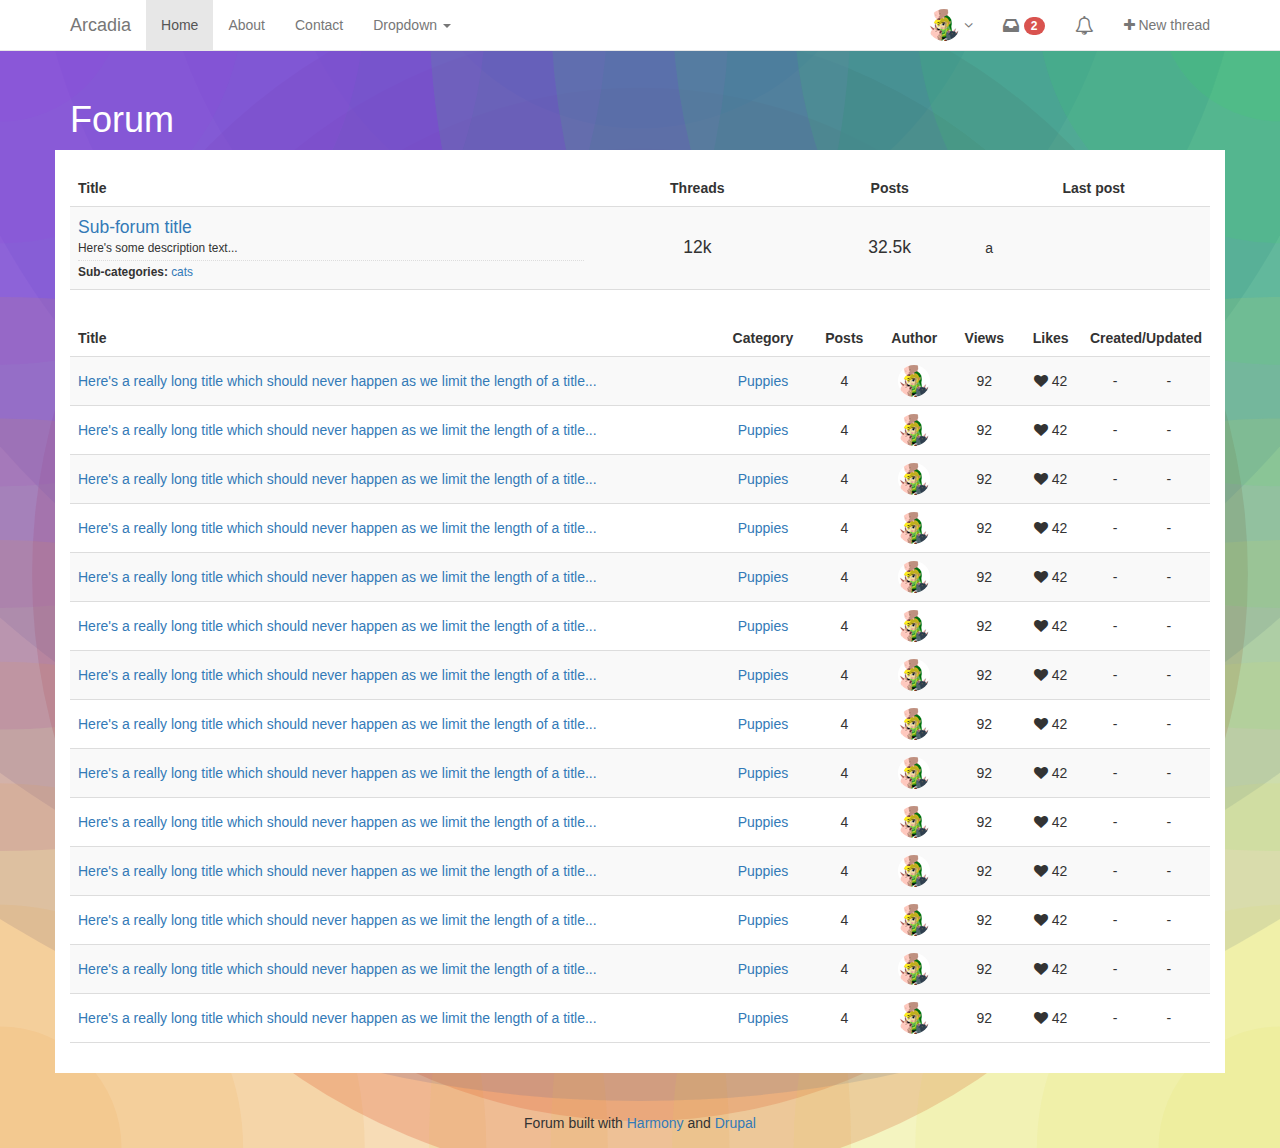
==== category-thread-listing.html @ b8c4e124 "Two new pages." ====
<!DOCTYPE html>
<html>
  <head>
    <title>Harmony - Category thread listing</title>
    <meta charset="utf-8">
    <meta name="viewport" content="width=device-width, initial-scale=1.0">
    <link rel="stylesheet" href="http://netdna.bootstrapcdn.com/bootstrap/3.0.3/css/bootstrap.min.css">
    <link href='http://fonts.googleapis.com/css?family=Montserrat:400,700' rel='stylesheet' type='text/css'>
    <link href="//netdna.bootstrapcdn.com/font-awesome/4.0.3/css/font-awesome.css" rel="stylesheet">
    <link rel="stylesheet" href="assets/css/arcadia.css">
    <!--[if lt IE 9]>
      <script src="https://oss.maxcdn.com/libs/html5shiv/3.7.0/html5shiv.js"></script>
      <script src="https://oss.maxcdn.com/libs/respond.js/1.3.0/respond.min.js"></script>
    <![endif]-->
  </head>
  <body class="thread-page">
    <a class="sr-only" href="#wrapper">Skip to main content</a>

    <div id="wrapper">
      <header class="navbar navbar-default navbar-fixed-top" role="banner">
        <div class="container">
          <div class="navbar-header pull-left">
            <button type="button" class="navbar-toggle" data-toggle="collapse" data-target=".navbar-collapse">
              <span class="sr-only">Toggle navigation</span>
              <span class="icon-bar"></span>
              <span class="icon-bar"></span>
              <span class="icon-bar"></span>
            </button>
            <a class="navbar-brand" href="#">Arcadia</a>
          </div>

          <nav class="navbar-collapse collapse" role="navigation">
            <ul class="nav navbar-nav">
              <li class="active"><a href="#">Home</a></li>
              <li><a href="#about">About</a></li>
              <li><a href="#contact">Contact</a></li>
              <li class="dropdown">
                <a href="#" class="dropdown-toggle" data-toggle="dropdown" data-hover="dropdown">Dropdown <b class="caret"></b></a>
                <ul class="dropdown-menu">
                  <li><a href="#">Action</a></li>
                  <li><a href="#">Another action</a></li>
                  <li><a href="#">Something else here</a></li>
                  <li class="divider"></li>
                  <li class="dropdown-header">Nav header</li>
                  <li><a href="#">Separated link</a></li>
                  <li><a href="#">One more separated link</a></li>
                </ul>
              </li>
            </ul>
          </nav><!--/.nav-collapse -->

          <nav role="navigation" class="pull-right">
            <ul id="user-nav" class="nav navbar-nav navbar-right">
              <!--<li>
                <p class="navbar-text">
                  <a href="login-modal.html" class="" data-toggle="modal" data-target="#login-modal">Log in</a> / <a href="#">Register</a>
                </p>
              </li>-->
              <li class="dropdown">
                <a href="#" class="dropdown-toggle" data-toggle="dropdown" data-hover="dropdown">
                  <span class="avatar"><img src="files/32-32/avatar.png" alt="" class="img-circle"></span> <i class="fa fa-angle-down"> </i>
                </a>
                <div class="dropdown-menu">

                    <div class="row">
                      <div class="col-xs-4 text-center">
                        <div class="avatar">
                          <a href="user-profile.html"><img src="files/80-80/avatar.png" alt="" class="img-responsive img-circle"></a>
                        </div>
                        <dl class="small">
                          <dt>Threads</dt>
                          <dd>4</dd>
                          <dt>Posts</dt>
                          <dd>1k</dd>
                        </dl>
                      </div>

                      <div class="col-xs-8">
                        <header class="clearfix">
                          <a href="user-profile.html" class="pull-left">user</a>
                          <a href="#" class="pull-right"><i class="fa fa-sign-out"></i> Log out</a>
                        </header>

                        <nav role="navigation">
                          <ul class="list-unstyled list-slim-nav">
                            <li><a href="#"><i class="fa fa-user fa-fw"></i> My profile</span></a></li>
                            <li><a href="#"><i class="fa fa-cog fa-fw"></i> Edit my profile &amp; settings</span></a></li>
                            <li><a href="#"><i class="fa fa-question fa-fw"></i> Help</a></li>
                          </ul>
                        </nav>
                      </div>
                    </div>

                </div>
              </li>
              <li class="dropdown">
                <a href="messages.html" class="dropdown-toggle" data-toggle="dropdown" data-hover="dropdown"><i class="fa fa-inbox fa-lg navbar-unread"></i><span class="badge badge-red ib-hidden-xs">2</span></a>
                <div class="dropdown-menu messages-dropdown">
                  <header class="clearfix small">
                    <a href="messages.html" class="pull-left">View all</a>
                    <a href="messages-new.html" class="pull-right">Send a new message</a>
                  </header>

                  <div class="list-wrapper">
                    <div class="list-group">
                      <a href="#" class="list-group-item media message message-teaser message-unread">
                        <span class="avatar pull-left"><img src="files/32-32/avatar.png" alt="" class="img-circle"></span>
                        <div class="media-body small">
                          <strong>user</strong> <span class="date">12 minutes ago</span> <i class="msg-status fa fa-circle pull-right"></i><br>
                          <span class="msg-text msg-txt-clip">Here's some text that will be trimmed as it'll be too long to display</span>
                        </div>
                      </a>
                      <a href="#" class="list-group-item media message message-teaser message-unread">
                        <span class="avatar pull-left"><img src="files/32-32/avatar.png" alt="" class="img-circle"></span>
                        <div class="media-body small">
                          <strong>user</strong> <span class="date">32 minutes ago</span> <i class="msg-status fa fa-circle pull-right"></i><br>
                          <span class="msg-text msg-txt-clip">Here's some text that will be trimmed as it'll be too long to display</span>
                        </div>
                      </a>
                      <a href="#" class="list-group-item media message message-teaser">
                        <span class="avatar pull-left"><img src="files/32-32/avatar.png" alt="" class="img-circle"></span>
                        <div class="media-body small">
                          <strong>user</strong> <span class="date">52 minutes ago</span> <i class="msg-status fa fa-circle-o pull-right"></i><br>
                          <span class="msg-text msg-txt-clip">Here's some text that will be trimmed as it'll be too long to display</span>
                        </div>
                      </a>
                      <a href="#" class="list-group-item media message message-teaser">
                        <span class="avatar pull-left"><img src="files/32-32/avatar.png" alt="" class="img-circle"></span>
                        <div class="media-body small">
                          <strong>user</strong> <span class="date">1 hour 3 minutes ago</span> <i class="msg-status fa fa-circle pull-right"></i><br>
                          <span class="msg-text msg-txt-clip">Here's some text that will be trimmed as it'll be too long to display</span>
                        </div>
                      </a>
                    </div>
                  </div>
                </div>
              </li>
              <li class="dropdown">
                <a href="#" class="dropdown-toggle" data-toggle="dropdown" data-hover="dropdown"><i class="fa fa-bell-o fa-lg"></i></a>
                <div class="dropdown-menu messages-dropdown">
                  <header class="clearfix small">
                    <a href="messages.html">Mark all as read</a>
                  </header>

                  <div class="list-wrapper">
                    <div class="list-group">
                      <a href="thread.html" class="list-group-item media message message-teaser message-unread">
                        <span class="msg-notification pull-left"><i class="fa fa-exclamation fa-fw fa-lg"></i></span>
                        <div class="media-body small">
                          <span class="date">31 minutes ago</span> <i class="msg-status fa fa-circle pull-right"></i><br>
                          <span class="msg-text"><strong>user</strong> quoted your post in the thread &quot;Thread title!&quot;.</span>
                        </div>
                      </a>
                      <a href="thread.html" class="list-group-item media message message-teaser">
                        <span class="msg-notification pull-left"><i class="fa fa-exclamation fa-fw fa-lg"></i></span>
                        <div class="media-body small">
                          <span class="date">1 hour 6 minutes ago</span> <i class="msg-status fa fa-circle-o pull-right"></i><br>
                          <span class="msg-text"><strong>user</strong> mentioned you in the thread &quot;Thread title!&quot;.</span>
                        </div>
                      </a>
                    </div>
                  </div>
                </div>
              </li>
              <li><a href="thread-modal.html" data-toggle="modal" data-target="#thread-modal" data-backdrop="" data-keyboard=""><i class="fa fa-plus"></i><span class="inline-hidden-xs"> New thread</span></a></li>
            </ul>
          </nav>
        </div>
      </header>

      <div id="main" class="container">
        <header class="main-header clearfix">
          <h1 class="pull-left">Forum</h1>
        </header>

        <div id="content">
          <div class="user-profile-layout row">

            <div class="col-xs-12">
              <div class="forum-listing table-list">
                <div class="table-list-head">
                  <ul class="list-unstyled table-list-row">
                    <li class="tl-title">Title</li>
                    <li class="tl-category-threads text-center">Threads</li>
                    <li class="tl-category-posts text-center">Posts</li>
                    <li class="tl-category-last-post text-center">Last post</li>
                  </ul>
                </div>
                <ol class="list-unstyled table-list-body">
                  <li>
                    <div class="tl-cell tl-title tl-category-title">
                      <a href="thread.html" class="large">Sub-forum title</a>
                      <div class="tl-description small">Here's some description text...</div>
                      <div class="tl-sub-categories small hidden-xs"><strong>Sub-categories:</strong> <a href="category-thread-listing.html">cats</a></div>
                    </div>
                    <div class="tl-cell tl-meta tl-category-threads text-center large-sm-min">12k<span class="inline-visible-xs"> threads</span></div>
                    <div class="tl-cell tl-meta tl-category-posts text-center large-sm-min">32.5k<span class="inline-visible-xs"> posts</span></div>
                    <div class="tl-cell tl-category-last-post table-cell-hidden-xs">
                      a
                    </div>
                  </li>
                </ol>
              </div>

              <div class="thread-listing table-list">
                <div class="table-list-head">
                  <ul class="list-unstyled table-list-row">
                    <li class="tl-title">Title</li>
                    <li class="tl-category text-center">Category</li>
                    <li class="tl-posts text-center">Posts</li>
                    <li class="tl-users text-center">Author</li>
                    <li class="tl-views text-center">Views</li>
                    <li class="tl-likes text-center">Likes</li>
                    <li class="tl-activity text-center">Created/Updated</li>
                  </ul>
                </div>
                <ol class="list-unstyled table-list-body">
                  <li>
                    <div class="tl-cell tl-title"><a href="thread.html">Here's a really long title which should never happen as we limit the length of a title...</a></div>
                    <div class="tl-cell tl-meta tl-category text-center"><a href="category-thread-listing.html">Puppies</a></div>
                    <div class="tl-cell tl-meta tl-posts text-center">4<span class="inline-visible-xs"> posts</span></div>
                    <div class="tl-cell tl-meta tl-users text-center"><span class="inline-visible-xs">By </span><a href="user-profile.html" title="user"><span class="avatar"><img src="files/32-32/avatar.png" alt="" class="img-circle"></span></a></div>
                    <div class="tl-cell tl-meta tl-views text-center">92<span class="inline-visible-xs"> Views</span></div>
                    <div class="tl-cell tl-meta tl-likes text-center"><i class="fa fa-heart"></i> 42</div>
                    <div class="tl-cell tl-meta tl-activity"><div class="date created">-</div> <div class="date updated">-</div></div>
                  </li>
                  <li>
                    <div class="tl-cell tl-title"><a href="thread.html">Here's a really long title which should never happen as we limit the length of a title...</a></div>
                    <div class="tl-cell tl-meta tl-category text-center"><a href="category-thread-listing.html">Puppies</a></div>
                    <div class="tl-cell tl-meta tl-posts text-center">4<span class="inline-visible-xs"> posts</span></div>
                    <div class="tl-cell tl-meta tl-users text-center"><span class="inline-visible-xs">By </span><a href="user-profile.html" title="user"><span class="avatar"><img src="files/32-32/avatar.png" alt="" class="img-circle"></span></a></div>
                    <div class="tl-cell tl-meta tl-views text-center">92<span class="inline-visible-xs"> Views</span></div>
                    <div class="tl-cell tl-meta tl-likes text-center"><i class="fa fa-heart"></i> 42</div>
                    <div class="tl-cell tl-meta tl-activity"><div class="date created">-</div> <div class="date updated">-</div></div>
                  </li>
                  <li>
                    <div class="tl-cell tl-title"><a href="thread.html">Here's a really long title which should never happen as we limit the length of a title...</a></div>
                    <div class="tl-cell tl-meta tl-category text-center"><a href="category-thread-listing.html">Puppies</a></div>
                    <div class="tl-cell tl-meta tl-posts text-center">4<span class="inline-visible-xs"> posts</span></div>
                    <div class="tl-cell tl-meta tl-users text-center"><span class="inline-visible-xs">By </span><a href="user-profile.html" title="user"><span class="avatar"><img src="files/32-32/avatar.png" alt="" class="img-circle"></span></a></div>
                    <div class="tl-cell tl-meta tl-views text-center">92<span class="inline-visible-xs"> Views</span></div>
                    <div class="tl-cell tl-meta tl-likes text-center"><i class="fa fa-heart"></i> 42</div>
                    <div class="tl-cell tl-meta tl-activity"><div class="date created">-</div> <div class="date updated">-</div></div>
                  </li>
                  <li>
                    <div class="tl-cell tl-title"><a href="thread.html">Here's a really long title which should never happen as we limit the length of a title...</a></div>
                    <div class="tl-cell tl-meta tl-category text-center"><a href="category-thread-listing.html">Puppies</a></div>
                    <div class="tl-cell tl-meta tl-posts text-center">4<span class="inline-visible-xs"> posts</span></div>
                    <div class="tl-cell tl-meta tl-users text-center"><span class="inline-visible-xs">By </span><a href="user-profile.html" title="user"><span class="avatar"><img src="files/32-32/avatar.png" alt="" class="img-circle"></span></a></div>
                    <div class="tl-cell tl-meta tl-views text-center">92<span class="inline-visible-xs"> Views</span></div>
                    <div class="tl-cell tl-meta tl-likes text-center"><i class="fa fa-heart"></i> 42</div>
                    <div class="tl-cell tl-meta tl-activity"><div class="date created">-</div> <div class="date updated">-</div></div>
                  </li>
                  <li>
                    <div class="tl-cell tl-title"><a href="thread.html">Here's a really long title which should never happen as we limit the length of a title...</a></div>
                    <div class="tl-cell tl-meta tl-category text-center"><a href="category-thread-listing.html">Puppies</a></div>
                    <div class="tl-cell tl-meta tl-posts text-center">4<span class="inline-visible-xs"> posts</span></div>
                    <div class="tl-cell tl-meta tl-users text-center"><span class="inline-visible-xs">By </span><a href="user-profile.html" title="user"><span class="avatar"><img src="files/32-32/avatar.png" alt="" class="img-circle"></span></a></div>
                    <div class="tl-cell tl-meta tl-views text-center">92<span class="inline-visible-xs"> Views</span></div>
                    <div class="tl-cell tl-meta tl-likes text-center"><i class="fa fa-heart"></i> 42</div>
                    <div class="tl-cell tl-meta tl-activity"><div class="date created">-</div> <div class="date updated">-</div></div>
                  </li>
                  <li>
                    <div class="tl-cell tl-title"><a href="thread.html">Here's a really long title which should never happen as we limit the length of a title...</a></div>
                    <div class="tl-cell tl-meta tl-category text-center"><a href="category-thread-listing.html">Puppies</a></div>
                    <div class="tl-cell tl-meta tl-posts text-center">4<span class="inline-visible-xs"> posts</span></div>
                    <div class="tl-cell tl-meta tl-users text-center"><span class="inline-visible-xs">By </span><a href="user-profile.html" title="user"><span class="avatar"><img src="files/32-32/avatar.png" alt="" class="img-circle"></span></a></div>
                    <div class="tl-cell tl-meta tl-views text-center">92<span class="inline-visible-xs"> Views</span></div>
                    <div class="tl-cell tl-meta tl-likes text-center"><i class="fa fa-heart"></i> 42</div>
                    <div class="tl-cell tl-meta tl-activity"><div class="date created">-</div> <div class="date updated">-</div></div>
                  </li>
                  <li>
                    <div class="tl-cell tl-title"><a href="thread.html">Here's a really long title which should never happen as we limit the length of a title...</a></div>
                    <div class="tl-cell tl-meta tl-category text-center"><a href="category-thread-listing.html">Puppies</a></div>
                    <div class="tl-cell tl-meta tl-posts text-center">4<span class="inline-visible-xs"> posts</span></div>
                    <div class="tl-cell tl-meta tl-users text-center"><span class="inline-visible-xs">By </span><a href="user-profile.html" title="user"><span class="avatar"><img src="files/32-32/avatar.png" alt="" class="img-circle"></span></a></div>
                    <div class="tl-cell tl-meta tl-views text-center">92<span class="inline-visible-xs"> Views</span></div>
                    <div class="tl-cell tl-meta tl-likes text-center"><i class="fa fa-heart"></i> 42</div>
                    <div class="tl-cell tl-meta tl-activity"><div class="date created">-</div> <div class="date updated">-</div></div>
                  </li>
                  <li>
                    <div class="tl-cell tl-title"><a href="thread.html">Here's a really long title which should never happen as we limit the length of a title...</a></div>
                    <div class="tl-cell tl-meta tl-category text-center"><a href="category-thread-listing.html">Puppies</a></div>
                    <div class="tl-cell tl-meta tl-posts text-center">4<span class="inline-visible-xs"> posts</span></div>
                    <div class="tl-cell tl-meta tl-users text-center"><span class="inline-visible-xs">By </span><a href="user-profile.html" title="user"><span class="avatar"><img src="files/32-32/avatar.png" alt="" class="img-circle"></span></a></div>
                    <div class="tl-cell tl-meta tl-views text-center">92<span class="inline-visible-xs"> Views</span></div>
                    <div class="tl-cell tl-meta tl-likes text-center"><i class="fa fa-heart"></i> 42</div>
                    <div class="tl-cell tl-meta tl-activity"><div class="date created">-</div> <div class="date updated">-</div></div>
                  </li>
                  <li>
                    <div class="tl-cell tl-title"><a href="thread.html">Here's a really long title which should never happen as we limit the length of a title...</a></div>
                    <div class="tl-cell tl-meta tl-category text-center"><a href="category-thread-listing.html">Puppies</a></div>
                    <div class="tl-cell tl-meta tl-posts text-center">4<span class="inline-visible-xs"> posts</span></div>
                    <div class="tl-cell tl-meta tl-users text-center"><span class="inline-visible-xs">By </span><a href="user-profile.html" title="user"><span class="avatar"><img src="files/32-32/avatar.png" alt="" class="img-circle"></span></a></div>
                    <div class="tl-cell tl-meta tl-views text-center">92<span class="inline-visible-xs"> Views</span></div>
                    <div class="tl-cell tl-meta tl-likes text-center"><i class="fa fa-heart"></i> 42</div>
                    <div class="tl-cell tl-meta tl-activity"><div class="date created">-</div> <div class="date updated">-</div></div>
                  </li>
                  <li>
                    <div class="tl-cell tl-title"><a href="thread.html">Here's a really long title which should never happen as we limit the length of a title...</a></div>
                    <div class="tl-cell tl-meta tl-category text-center"><a href="category-thread-listing.html">Puppies</a></div>
                    <div class="tl-cell tl-meta tl-posts text-center">4<span class="inline-visible-xs"> posts</span></div>
                    <div class="tl-cell tl-meta tl-users text-center"><span class="inline-visible-xs">By </span><a href="user-profile.html" title="user"><span class="avatar"><img src="files/32-32/avatar.png" alt="" class="img-circle"></span></a></div>
                    <div class="tl-cell tl-meta tl-views text-center">92<span class="inline-visible-xs"> Views</span></div>
                    <div class="tl-cell tl-meta tl-likes text-center"><i class="fa fa-heart"></i> 42</div>
                    <div class="tl-cell tl-meta tl-activity"><div class="date created">-</div> <div class="date updated">-</div></div>
                  </li>
                  <li>
                    <div class="tl-cell tl-title"><a href="thread.html">Here's a really long title which should never happen as we limit the length of a title...</a></div>
                    <div class="tl-cell tl-meta tl-category text-center"><a href="category-thread-listing.html">Puppies</a></div>
                    <div class="tl-cell tl-meta tl-posts text-center">4<span class="inline-visible-xs"> posts</span></div>
                    <div class="tl-cell tl-meta tl-users text-center"><span class="inline-visible-xs">By </span><a href="user-profile.html" title="user"><span class="avatar"><img src="files/32-32/avatar.png" alt="" class="img-circle"></span></a></div>
                    <div class="tl-cell tl-meta tl-views text-center">92<span class="inline-visible-xs"> Views</span></div>
                    <div class="tl-cell tl-meta tl-likes text-center"><i class="fa fa-heart"></i> 42</div>
                    <div class="tl-cell tl-meta tl-activity"><div class="date created">-</div> <div class="date updated">-</div></div>
                  </li>
                  <li>
                    <div class="tl-cell tl-title"><a href="thread.html">Here's a really long title which should never happen as we limit the length of a title...</a></div>
                    <div class="tl-cell tl-meta tl-category text-center"><a href="category-thread-listing.html">Puppies</a></div>
                    <div class="tl-cell tl-meta tl-posts text-center">4<span class="inline-visible-xs"> posts</span></div>
                    <div class="tl-cell tl-meta tl-users text-center"><span class="inline-visible-xs">By </span><a href="user-profile.html" title="user"><span class="avatar"><img src="files/32-32/avatar.png" alt="" class="img-circle"></span></a></div>
                    <div class="tl-cell tl-meta tl-views text-center">92<span class="inline-visible-xs"> Views</span></div>
                    <div class="tl-cell tl-meta tl-likes text-center"><i class="fa fa-heart"></i> 42</div>
                    <div class="tl-cell tl-meta tl-activity"><div class="date created">-</div> <div class="date updated">-</div></div>
                  </li>
                  <li>
                    <div class="tl-cell tl-title"><a href="thread.html">Here's a really long title which should never happen as we limit the length of a title...</a></div>
                    <div class="tl-cell tl-meta tl-category text-center"><a href="category-thread-listing.html">Puppies</a></div>
                    <div class="tl-cell tl-meta tl-posts text-center">4<span class="inline-visible-xs"> posts</span></div>
                    <div class="tl-cell tl-meta tl-users text-center"><span class="inline-visible-xs">By </span><a href="user-profile.html" title="user"><span class="avatar"><img src="files/32-32/avatar.png" alt="" class="img-circle"></span></a></div>
                    <div class="tl-cell tl-meta tl-views text-center">92<span class="inline-visible-xs"> Views</span></div>
                    <div class="tl-cell tl-meta tl-likes text-center"><i class="fa fa-heart"></i> 42</div>
                    <div class="tl-cell tl-meta tl-activity"><div class="date created">-</div> <div class="date updated">-</div></div>
                  </li>
                  <li>
                    <div class="tl-cell tl-title"><a href="thread.html">Here's a really long title which should never happen as we limit the length of a title...</a></div>
                    <div class="tl-cell tl-meta tl-category text-center"><a href="category-thread-listing.html">Puppies</a></div>
                    <div class="tl-cell tl-meta tl-posts text-center">4<span class="inline-visible-xs"> posts</span></div>
                    <div class="tl-cell tl-meta tl-users text-center"><span class="inline-visible-xs">By </span><a href="user-profile.html" title="user"><span class="avatar"><img src="files/32-32/avatar.png" alt="" class="img-circle"></span></a></div>
                    <div class="tl-cell tl-meta tl-views text-center">92<span class="inline-visible-xs"> Views</span></div>
                    <div class="tl-cell tl-meta tl-likes text-center"><i class="fa fa-heart"></i> 42</div>
                    <div class="tl-cell tl-meta tl-activity"><div class="date created">-</div> <div class="date updated">-</div></div>
                  </li>

                </ol>
              </div>
            </div>

          </div>
        </div>

      </div>

      <footer id="footer" class="text-center" role="contentinfo">Forum built with <a href="http://getharmony.io">Harmony</a> and <a href="http://drupal.org">Drupal</a></footer>
    </div>

    <div class="modal fade modal-narrow" id="login-modal" tabindex="-1" role="dialog" aria-labelledby="loginModalLabel" aria-hidden="true"></div>
    <div class="modal fade" id="thread-modal" tabindex="-1" role="dialog" aria-labelledby="threadModalLabel" aria-hidden="true"></div>

    <script src="http://code.jquery.com/jquery-1.7.2.min.js"></script>
    <script src="http://netdna.bootstrapcdn.com/bootstrap/3.0.3/js/bootstrap.min.js"></script>
    <script src="assets/js/bootstrap-hover-dropdown.min.js"></script>
    <script src="assets/js/arcadia.js"></script>
  </body>
</html>
---- assets/css/arcadia.css ----
.no-underline{text-decoration:none}.inline-hidden-xs,.ib-hidden-xs{display:none !important}.large{font-size:125%}.table-cell-hidden-xs{display:none !important}@media (min-width:768px){.inline-hidden-xs{display:inline !important}.ib-hidden-xs{display:inline-block !important}.inline-visible-xs{display:none !important}.large-sm-min{font-size:125%}.table-cell-hidden-xs{display:table-cell !important}}.form-group{margin-bottom:20px}.form-control{height:42px;padding:10px 12px;border:2px solid #e0e0e0;-webkit-box-shadow:none;box-shadow:none}.form-control[type='text'],.form-control[type='email'],.form-control[type='password']{-webkit-appearance:none}.navbar-collapse:before,.navbar-collapse:after{display:inline;content:''}@media (min-width:768px){.modal-narrow .modal-dialog{max-width:400px}}@media (min-width:992px){.modal-dialog{width:auto;max-width:800px}}.modal-header .close{margin-top:-1px;font-size:30px}.modal-content{border-radius:0}.modal-anchor-bottom .modal-dialog{position:absolute;bottom:0;left:0;margin:0 auto;width:100%}.list-group-item.media{margin-top:0}.list-slim-nav>li>a{display:block;padding:6px 0;color:#555}.list-slim-nav>li>a:hover{text-decoration:none}.username-clip{display:inline-block;max-width:50px;overflow:hidden;text-overflow:ellipsis;white-space:nowrap}body{background-color:#fff;background-image:url('[data-uri]')}body.modal-open #wrapper{-webkit-filter:blur(3px);-webkit-transform:translate3d(0, 0, 0);filter:blur(3px)}.container{position:relative}#wrapper{padding-top:50px;padding-bottom:15px}.main-header{margin-bottom:10px}@media (min-width:768px){.main-header{margin-top:30px}}.main-header h1{margin-bottom:0;color:#fff}.page-operations{margin-top:10px}@media (min-width:768px){.page-operations{margin-top:22px}}#content{margin:10px -15px 0;padding:20px 15px 30px;background:#fff}.sidebar .block{margin-bottom:30px}.sidebar-second .block:last-child{margin-bottom:0}@media (min-width:768px){.sidebar .block:last-child{margin-bottom:0}}.margin-right{margin-right:5px}.navbar-default{background-color:#fff}.navbar-toggle{position:absolute;top:1px;left:10px;margin-left:0;margin-right:0;border:0;border-radius:0}.navbar-default .navbar-toggle:hover,.navbar-default .navbar-toggle:focus,.navbar-default .navbar-nav>.open>a,.navbar-default .navbar-nav>.open>a:hover,.navbar-default .navbar-nav>.open>a:focus{background-color:#f0f0f0}.navbar-default .navbar-toggle .icon-bar{background-color:#a8a8a8}.navbar-default .navbar-toggle:hover .icon-bar{background-color:#888}@media (max-width:767px){.navbar-brand{margin-left:45px}.navbar-text{margin:10px 0}#user-nav{position:absolute;top:-3px;right:25px;z-index:2}#user-nav>li{float:left}#user-nav li.dropdown{position:static}#user-nav>li>a{padding-left:10px;padding-right:10px}}#user-nav a.dropdown-toggle:hover{color:#333}#user-nav a.dropdown-toggle>span.avatar{padding-left:32px}#user-nav a.dropdown-toggle>.avatar img{position:absolute;top:-21px;left:0}.badge-red{background-color:#d9534f}#user-nav .dropdown-menu{position:absolute;left:auto;right:-10px;width:320px;margin-top:5px;padding:10px 15px 0;float:left;padding-top:10px;background:#fff;border:2px solid #f0f0f0;border-radius:0;box-shadow:none}@media (min-width:768px){#user-nav .dropdown-menu{right:0;margin-top:0;width:400px}.nav-pills.nav-stacked>li>a{border-left-width:0}.nav-pills.nav-stacked>li.active>a,.nav-pills.nav-stacked>li.active>a:hover,.nav-pills.nav-stacked>li.active>a:focus{border-right-width:0}}#user-nav .dropdown-menu header{margin-bottom:10px;border-bottom:1px solid #e7e7e7;padding-bottom:10px}#user-nav .dropdown-menu header a{text-decoration:none}.messages-dropdown .list-wrapper{max-height:130px;overflow-x:scroll}@media (min-height:290px){.messages-dropdown .list-wrapper{max-height:180px}}@media (min-height:450px){.messages-dropdown .list-wrapper{max-height:400px}}.message-unread{background-color:#edf6ff}.message-teaser .date{font-size:11px}.navbar-unread{color:#d9534f}@media (min-width:768px){.navbar-unread{margin-right:5px;color:#777}}.msg-notification{display:inline-block;width:32px;height:32px;background:#ddd;text-align:center;color:#fff;line-height:33px;border-radius:50%}.msg-status{color:#ddd}.post-listing .post{margin-bottom:20px;padding-top:5px;border-top:1px solid #eee}.post-listing>.post:first-child{border-top:0}.post header{margin-bottom:5px}.post footer{margin-top:20px;padding-top:10px;border-top:1px solid #eee;-ms-filter:"progid:DXImageTransform.Microsoft.Alpha(Opacity=80)";filter:alpha(opacity=80);opacity:.8}@media (min-width:768px){.post footer{-ms-filter:"progid:DXImageTransform.Microsoft.Alpha(Opacity=30)";filter:alpha(opacity=70);opacity:.7;-ms-transition:opacity .25s ease-in-out;-moz-transition:opacity .25s ease-in-out;-webkit-transition:opacity .25s ease-in-out;transition:opacity .25s ease-in-out}.post:hover>.row>.post-content>footer{-ms-filter:"progid:DXImageTransform.Microsoft.Alpha(Opacity=100)";filter:alpha(opacity=100);opacity:1;zoom:1}}.post footer a:hover{text-decoration:none}@media (max-width:767px){.post .post{margin-left:20px}}.avatar{position:relative;display:inline-block}.avatar img{background:#fff;max-width:100%}.in-reply-to{display:block;position:relative;top:-5px;padding:4px 9px;border:1px solid #eee;border-top:0}.in-reply-to:hover{text-decoration:none}a.permalink{color:#999}a.permalink:hover{text-decoration:none}.posts-meta{margin-bottom:0}.posts-overlay{display:block;position:absolute;bottom:0;right:0;padding:3px 6px 2px;color:#fff;background:#000;background:rgba(0,0,0,0.7);font-size:85%}.harmony-entity-settings{position:relative}.harmony-entity-settings .popover.top{top:auto;bottom:45px;width:205px}.harmony-entity-settings .popover.top .arrow{left:20px}#footer{margin-top:40px}.btn-trans{margin-bottom:5px;border-color:#fff;background:#fff;background:rgba(255,255,255,0.7);color:#334}.btn-trans:hover{background:rgba(255,255,255,0.9)}.user-profile-banner .background{padding:30px 30px 20px;border:1px solid #ddd;background-color:#f0f0f0;background-image:url('[data-uri]')}.user-profile-banner .avatar{margin-bottom:20px}.forum-listing{margin-bottom:30px}.table-list{border-bottom:1px solid #ddd}.tl-sub-categories{display:block;margin-top:3px;border-top:1px dotted #ddd;padding-top:3px}@media (max-width:767px){.thread-list:before,.thread-list:after{content:" ";display:table}.thread-list:after{clear:both}.thread-list:before,.thread-list:after{content:" ";display:table}.thread-list:after{clear:both}.table-list-head ul{margin-bottom:0}.table-list-head li{display:none}.table-list-head li.tl-title{display:block;padding:8px;font-weight:bold}.table-list>.table-list-body>li{display:block;padding:8px;border-top:1px solid #ddd}.table-list>.table-list-body>li:before,.table-list>.table-list-body>li:after{content:" ";display:table}.table-list>.table-list-body>li:after{clear:both}.table-list>.table-list-body>li:before,.table-list>.table-list-body>li:after{content:" ";display:table}.table-list>.table-list-body>li:after{clear:both}.table-list>.table-list-body>li:nth-child(odd){background-color:#f9f9f9}.table-list-body .tl-title{margin-bottom:5px;clear:both}.tl-meta{float:left;margin-right:10px;line-height:28px;font-size:85%}.tl-users .avatar{width:28px}.tl-activity .date:last-child{display:none}}@media (min-width:768px){.table-list{display:table;border-collapse:collapse;border-spacing:0;width:100%}.table-list-head,.table-list-body{display:table-header-group;width:100%;vertical-align:top}.table-list-body{display:table-row-group}.table-list-row,.table-list-body>li{display:table-row;width:100%;word-wrap:normal}.table-list-head>ul>li,.tl-cell{display:table-cell;padding:8px;word-wrap:break-word}.tl-cell{padding:8px;border-top:1px solid #ddd;vertical-align:middle}.table-list-head>ul>li{font-weight:bold}.table-list>.table-list-body>li:nth-child(odd)>.tl-cell{background-color:#f9f9f9}.tl-posts,.tl-users,.tl-views{width:70px}.tl-activity{width:110px}.tl-activity .date{display:inline-block;width:50px;text-align:center;word-wrap:break-word}}
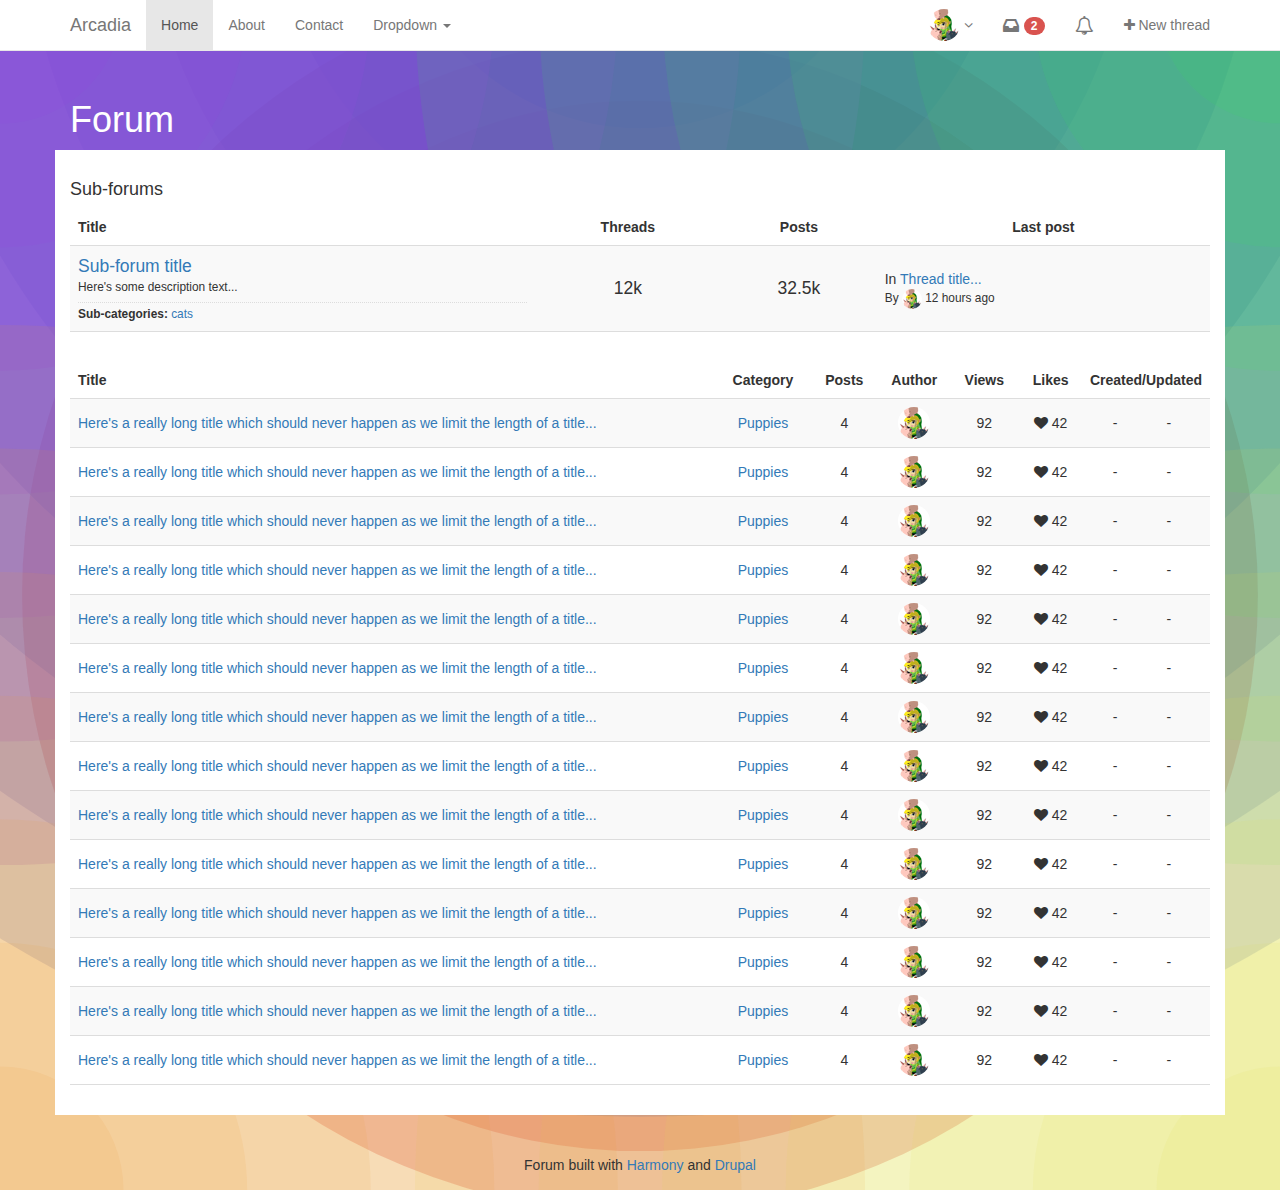
==== commit fb10374a: "Added a heading, corrected margin bottom for table-lists." ====
--- a/category-thread-listing.html
+++ b/category-thread-listing.html
@@ -177,6 +177,8 @@
           <div class="user-profile-layout row">
 
             <div class="col-xs-12">
+              <h4>Sub-forums</h4>
+
               <div class="forum-listing table-list">
                 <div class="table-list-head">
                   <ul class="list-unstyled table-list-row">
@@ -196,7 +198,10 @@
                     <div class="tl-cell tl-meta tl-category-threads text-center large-sm-min">12k<span class="inline-visible-xs"> threads</span></div>
                     <div class="tl-cell tl-meta tl-category-posts text-center large-sm-min">32.5k<span class="inline-visible-xs"> posts</span></div>
                     <div class="tl-cell tl-category-last-post table-cell-hidden-xs">
-                      a
+                      In <a href="thread.html">Thread title...</a>
+                      <div class="small">
+                        By <a href="user.html" title="user"><span class="avatar"><img src="files/20-20/avatar.png" alt="" class="img-circle"></span></a> 12 hours ago
+                      </div>
                     </div>
                   </li>
                 </ol>
--- a/assets/css/arcadia.css
+++ b/assets/css/arcadia.css
@@ -1 +1 @@
-.no-underline{text-decoration:none}.inline-hidden-xs,.ib-hidden-xs{display:none !important}.large{font-size:125%}.table-cell-hidden-xs{display:none !important}@media (min-width:768px){.inline-hidden-xs{display:inline !important}.ib-hidden-xs{display:inline-block !important}.inline-visible-xs{display:none !important}.large-sm-min{font-size:125%}.table-cell-hidden-xs{display:table-cell !important}}.form-group{margin-bottom:20px}.form-control{height:42px;padding:10px 12px;border:2px solid #e0e0e0;-webkit-box-shadow:none;box-shadow:none}.form-control[type='text'],.form-control[type='email'],.form-control[type='password']{-webkit-appearance:none}.navbar-collapse:before,.navbar-collapse:after{display:inline;content:''}@media (min-width:768px){.modal-narrow .modal-dialog{max-width:400px}}@media (min-width:992px){.modal-dialog{width:auto;max-width:800px}}.modal-header .close{margin-top:-1px;font-size:30px}.modal-content{border-radius:0}.modal-anchor-bottom .modal-dialog{position:absolute;bottom:0;left:0;margin:0 auto;width:100%}.list-group-item.media{margin-top:0}.list-slim-nav>li>a{display:block;padding:6px 0;color:#555}.list-slim-nav>li>a:hover{text-decoration:none}.username-clip{display:inline-block;max-width:50px;overflow:hidden;text-overflow:ellipsis;white-space:nowrap}body{background-color:#fff;background-image:url('[data-uri]')}body.modal-open #wrapper{-webkit-filter:blur(3px);-webkit-transform:translate3d(0, 0, 0);filter:blur(3px)}.container{position:relative}#wrapper{padding-top:50px;padding-bottom:15px}.main-header{margin-bottom:10px}@media (min-width:768px){.main-header{margin-top:30px}}.main-header h1{margin-bottom:0;color:#fff}.page-operations{margin-top:10px}@media (min-width:768px){.page-operations{margin-top:22px}}#content{margin:10px -15px 0;padding:20px 15px 30px;background:#fff}.sidebar .block{margin-bottom:30px}.sidebar-second .block:last-child{margin-bottom:0}@media (min-width:768px){.sidebar .block:last-child{margin-bottom:0}}.margin-right{margin-right:5px}.navbar-default{background-color:#fff}.navbar-toggle{position:absolute;top:1px;left:10px;margin-left:0;margin-right:0;border:0;border-radius:0}.navbar-default .navbar-toggle:hover,.navbar-default .navbar-toggle:focus,.navbar-default .navbar-nav>.open>a,.navbar-default .navbar-nav>.open>a:hover,.navbar-default .navbar-nav>.open>a:focus{background-color:#f0f0f0}.navbar-default .navbar-toggle .icon-bar{background-color:#a8a8a8}.navbar-default .navbar-toggle:hover .icon-bar{background-color:#888}@media (max-width:767px){.navbar-brand{margin-left:45px}.navbar-text{margin:10px 0}#user-nav{position:absolute;top:-3px;right:25px;z-index:2}#user-nav>li{float:left}#user-nav li.dropdown{position:static}#user-nav>li>a{padding-left:10px;padding-right:10px}}#user-nav a.dropdown-toggle:hover{color:#333}#user-nav a.dropdown-toggle>span.avatar{padding-left:32px}#user-nav a.dropdown-toggle>.avatar img{position:absolute;top:-21px;left:0}.badge-red{background-color:#d9534f}#user-nav .dropdown-menu{position:absolute;left:auto;right:-10px;width:320px;margin-top:5px;padding:10px 15px 0;float:left;padding-top:10px;background:#fff;border:2px solid #f0f0f0;border-radius:0;box-shadow:none}@media (min-width:768px){#user-nav .dropdown-menu{right:0;margin-top:0;width:400px}.nav-pills.nav-stacked>li>a{border-left-width:0}.nav-pills.nav-stacked>li.active>a,.nav-pills.nav-stacked>li.active>a:hover,.nav-pills.nav-stacked>li.active>a:focus{border-right-width:0}}#user-nav .dropdown-menu header{margin-bottom:10px;border-bottom:1px solid #e7e7e7;padding-bottom:10px}#user-nav .dropdown-menu header a{text-decoration:none}.messages-dropdown .list-wrapper{max-height:130px;overflow-x:scroll}@media (min-height:290px){.messages-dropdown .list-wrapper{max-height:180px}}@media (min-height:450px){.messages-dropdown .list-wrapper{max-height:400px}}.message-unread{background-color:#edf6ff}.message-teaser .date{font-size:11px}.navbar-unread{color:#d9534f}@media (min-width:768px){.navbar-unread{margin-right:5px;color:#777}}.msg-notification{display:inline-block;width:32px;height:32px;background:#ddd;text-align:center;color:#fff;line-height:33px;border-radius:50%}.msg-status{color:#ddd}.post-listing .post{margin-bottom:20px;padding-top:5px;border-top:1px solid #eee}.post-listing>.post:first-child{border-top:0}.post header{margin-bottom:5px}.post footer{margin-top:20px;padding-top:10px;border-top:1px solid #eee;-ms-filter:"progid:DXImageTransform.Microsoft.Alpha(Opacity=80)";filter:alpha(opacity=80);opacity:.8}@media (min-width:768px){.post footer{-ms-filter:"progid:DXImageTransform.Microsoft.Alpha(Opacity=30)";filter:alpha(opacity=70);opacity:.7;-ms-transition:opacity .25s ease-in-out;-moz-transition:opacity .25s ease-in-out;-webkit-transition:opacity .25s ease-in-out;transition:opacity .25s ease-in-out}.post:hover>.row>.post-content>footer{-ms-filter:"progid:DXImageTransform.Microsoft.Alpha(Opacity=100)";filter:alpha(opacity=100);opacity:1;zoom:1}}.post footer a:hover{text-decoration:none}@media (max-width:767px){.post .post{margin-left:20px}}.avatar{position:relative;display:inline-block}.avatar img{background:#fff;max-width:100%}.in-reply-to{display:block;position:relative;top:-5px;padding:4px 9px;border:1px solid #eee;border-top:0}.in-reply-to:hover{text-decoration:none}a.permalink{color:#999}a.permalink:hover{text-decoration:none}.posts-meta{margin-bottom:0}.posts-overlay{display:block;position:absolute;bottom:0;right:0;padding:3px 6px 2px;color:#fff;background:#000;background:rgba(0,0,0,0.7);font-size:85%}.harmony-entity-settings{position:relative}.harmony-entity-settings .popover.top{top:auto;bottom:45px;width:205px}.harmony-entity-settings .popover.top .arrow{left:20px}#footer{margin-top:40px}.btn-trans{margin-bottom:5px;border-color:#fff;background:#fff;background:rgba(255,255,255,0.7);color:#334}.btn-trans:hover{background:rgba(255,255,255,0.9)}.user-profile-banner .background{padding:30px 30px 20px;border:1px solid #ddd;background-color:#f0f0f0;background-image:url('[data-uri]')}.user-profile-banner .avatar{margin-bottom:20px}.forum-listing{margin-bottom:30px}.table-list{border-bottom:1px solid #ddd}.tl-sub-categories{display:block;margin-top:3px;border-top:1px dotted #ddd;padding-top:3px}@media (max-width:767px){.thread-list:before,.thread-list:after{content:" ";display:table}.thread-list:after{clear:both}.thread-list:before,.thread-list:after{content:" ";display:table}.thread-list:after{clear:both}.table-list-head ul{margin-bottom:0}.table-list-head li{display:none}.table-list-head li.tl-title{display:block;padding:8px;font-weight:bold}.table-list>.table-list-body>li{display:block;padding:8px;border-top:1px solid #ddd}.table-list>.table-list-body>li:before,.table-list>.table-list-body>li:after{content:" ";display:table}.table-list>.table-list-body>li:after{clear:both}.table-list>.table-list-body>li:before,.table-list>.table-list-body>li:after{content:" ";display:table}.table-list>.table-list-body>li:after{clear:both}.table-list>.table-list-body>li:nth-child(odd){background-color:#f9f9f9}.table-list-body .tl-title{margin-bottom:5px;clear:both}.tl-meta{float:left;margin-right:10px;line-height:28px;font-size:85%}.tl-users .avatar{width:28px}.tl-activity .date:last-child{display:none}}@media (min-width:768px){.table-list{display:table;border-collapse:collapse;border-spacing:0;width:100%}.table-list-head,.table-list-body{display:table-header-group;width:100%;vertical-align:top}.table-list-body{display:table-row-group}.table-list-row,.table-list-body>li{display:table-row;width:100%;word-wrap:normal}.table-list-head>ul>li,.tl-cell{display:table-cell;padding:8px;word-wrap:break-word}.tl-cell{padding:8px;border-top:1px solid #ddd;vertical-align:middle}.table-list-head>ul>li{font-weight:bold}.table-list>.table-list-body>li:nth-child(odd)>.tl-cell{background-color:#f9f9f9}.tl-posts,.tl-users,.tl-views{width:70px}.tl-activity{width:110px}.tl-activity .date{display:inline-block;width:50px;text-align:center;word-wrap:break-word}}+.no-underline{text-decoration:none}.inline-hidden-xs,.ib-hidden-xs{display:none !important}.large{font-size:125%}.table-cell-hidden-xs{display:none !important}@media (min-width:768px){.inline-hidden-xs{display:inline !important}.ib-hidden-xs{display:inline-block !important}.inline-visible-xs{display:none !important}.large-sm-min{font-size:125%}.table-cell-hidden-xs{display:table-cell !important}}.form-group{margin-bottom:20px}.form-control{height:42px;padding:10px 12px;border:2px solid #e0e0e0;-webkit-box-shadow:none;box-shadow:none}.form-control[type='text'],.form-control[type='email'],.form-control[type='password']{-webkit-appearance:none}.navbar-collapse:before,.navbar-collapse:after{display:inline;content:''}@media (min-width:768px){.modal-narrow .modal-dialog{max-width:400px}}@media (min-width:992px){.modal-dialog{width:auto;max-width:800px}}.modal-header .close{margin-top:-1px;font-size:30px}.modal-content{border-radius:0}.modal-anchor-bottom .modal-dialog{position:absolute;bottom:0;left:0;margin:0 auto;width:100%}.list-group-item.media{margin-top:0}.list-slim-nav>li>a{display:block;padding:6px 0;color:#555}.list-slim-nav>li>a:hover{text-decoration:none}.username-clip{display:inline-block;max-width:50px;overflow:hidden;text-overflow:ellipsis;white-space:nowrap}body{background-color:#fff;background-image:url('[data-uri]')}body.modal-open #wrapper{-webkit-filter:blur(3px);-webkit-transform:translate3d(0, 0, 0);filter:blur(3px)}.container{position:relative}#wrapper{padding-top:50px;padding-bottom:15px}.main-header{margin-bottom:10px}@media (min-width:768px){.main-header{margin-top:30px}}.main-header h1{margin-bottom:0;color:#fff}.page-operations{margin-top:10px}@media (min-width:768px){.page-operations{margin-top:22px}}#content{margin:10px -15px 0;padding:20px 15px 30px;background:#fff}.sidebar .block{margin-bottom:30px}.sidebar-second .block:last-child{margin-bottom:0}@media (min-width:768px){.sidebar .block:last-child{margin-bottom:0}}.margin-right{margin-right:5px}.navbar-default{background-color:#fff}.navbar-toggle{position:absolute;top:1px;left:10px;margin-left:0;margin-right:0;border:0;border-radius:0}.navbar-default .navbar-toggle:hover,.navbar-default .navbar-toggle:focus,.navbar-default .navbar-nav>.open>a,.navbar-default .navbar-nav>.open>a:hover,.navbar-default .navbar-nav>.open>a:focus{background-color:#f0f0f0}.navbar-default .navbar-toggle .icon-bar{background-color:#a8a8a8}.navbar-default .navbar-toggle:hover .icon-bar{background-color:#888}@media (max-width:767px){.navbar-brand{margin-left:45px}.navbar-text{margin:10px 0}#user-nav{position:absolute;top:-3px;right:25px;z-index:2}#user-nav>li{float:left}#user-nav li.dropdown{position:static}#user-nav>li>a{padding-left:10px;padding-right:10px}}#user-nav a.dropdown-toggle:hover{color:#333}#user-nav a.dropdown-toggle>span.avatar{padding-left:32px}#user-nav a.dropdown-toggle>.avatar img{position:absolute;top:-21px;left:0}.badge-red{background-color:#d9534f}#user-nav .dropdown-menu{position:absolute;left:auto;right:-10px;width:320px;margin-top:5px;padding:10px 15px 0;float:left;padding-top:10px;background:#fff;border:2px solid #f0f0f0;border-radius:0;box-shadow:none}@media (min-width:768px){#user-nav .dropdown-menu{right:0;margin-top:0;width:400px}.nav-pills.nav-stacked>li>a{border-left-width:0}.nav-pills.nav-stacked>li.active>a,.nav-pills.nav-stacked>li.active>a:hover,.nav-pills.nav-stacked>li.active>a:focus{border-right-width:0}}#user-nav .dropdown-menu header{margin-bottom:10px;border-bottom:1px solid #e7e7e7;padding-bottom:10px}#user-nav .dropdown-menu header a{text-decoration:none}.messages-dropdown .list-wrapper{max-height:130px;overflow-x:scroll}@media (min-height:290px){.messages-dropdown .list-wrapper{max-height:180px}}@media (min-height:450px){.messages-dropdown .list-wrapper{max-height:400px}}.message-unread{background-color:#edf6ff}.message-teaser .date{font-size:11px}.navbar-unread{color:#d9534f}@media (min-width:768px){.navbar-unread{margin-right:5px;color:#777}}.msg-notification{display:inline-block;width:32px;height:32px;background:#ddd;text-align:center;color:#fff;line-height:33px;border-radius:50%}.msg-status{color:#ddd}.post-listing .post{margin-bottom:20px;padding-top:5px;border-top:1px solid #eee}.post-listing>.post:first-child{border-top:0}.post header{margin-bottom:5px}.post footer{margin-top:20px;padding-top:10px;border-top:1px solid #eee;-ms-filter:"progid:DXImageTransform.Microsoft.Alpha(Opacity=80)";filter:alpha(opacity=80);opacity:.8}@media (min-width:768px){.post footer{-ms-filter:"progid:DXImageTransform.Microsoft.Alpha(Opacity=30)";filter:alpha(opacity=70);opacity:.7;-ms-transition:opacity .25s ease-in-out;-moz-transition:opacity .25s ease-in-out;-webkit-transition:opacity .25s ease-in-out;transition:opacity .25s ease-in-out}.post:hover>.row>.post-content>footer{-ms-filter:"progid:DXImageTransform.Microsoft.Alpha(Opacity=100)";filter:alpha(opacity=100);opacity:1;zoom:1}}.post footer a:hover{text-decoration:none}@media (max-width:767px){.post .post{margin-left:20px}}.avatar{position:relative;display:inline-block}.avatar img{background:#fff;max-width:100%}.in-reply-to{display:block;position:relative;top:-5px;padding:4px 9px;border:1px solid #eee;border-top:0}.in-reply-to:hover{text-decoration:none}a.permalink{color:#999}a.permalink:hover{text-decoration:none}.posts-meta{margin-bottom:0}.posts-overlay{display:block;position:absolute;bottom:0;right:0;padding:3px 6px 2px;color:#fff;background:#000;background:rgba(0,0,0,0.7);font-size:85%}.harmony-entity-settings{position:relative}.harmony-entity-settings .popover.top{top:auto;bottom:45px;width:205px}.harmony-entity-settings .popover.top .arrow{left:20px}#footer{margin-top:40px}.btn-trans{margin-bottom:5px;border-color:#fff;background:#fff;background:rgba(255,255,255,0.7);color:#334}.btn-trans:hover{background:rgba(255,255,255,0.9)}.user-profile-banner .background{padding:30px 30px 20px;border:1px solid #ddd;background-color:#f0f0f0;background-image:url('[data-uri]')}.user-profile-banner .avatar{margin-bottom:20px}.forum-listing{margin-bottom:30px}.table-list{border-bottom:1px solid #ddd}.table-list-body{margin-bottom:0}.tl-sub-categories{display:block;margin-top:6px;border-top:1px dotted #ddd;padding-top:3px}@media (max-width:767px){.thread-list:before,.thread-list:after{content:" ";display:table}.thread-list:after{clear:both}.thread-list:before,.thread-list:after{content:" ";display:table}.thread-list:after{clear:both}.table-list-head ul{margin-bottom:0}.table-list-head li{display:none}.table-list-head li.tl-title{display:block;padding:8px;font-weight:bold}.table-list>.table-list-body>li{display:block;padding:8px;border-top:1px solid #ddd}.table-list>.table-list-body>li:before,.table-list>.table-list-body>li:after{content:" ";display:table}.table-list>.table-list-body>li:after{clear:both}.table-list>.table-list-body>li:before,.table-list>.table-list-body>li:after{content:" ";display:table}.table-list>.table-list-body>li:after{clear:both}.table-list>.table-list-body>li:nth-child(odd){background-color:#f9f9f9}.table-list-body .tl-title{margin-bottom:5px;clear:both}.tl-meta{float:left;margin-right:10px;line-height:28px;font-size:85%}.tl-users .avatar{width:28px}.tl-activity .date:last-child{display:none}}@media (min-width:768px){.table-list{display:table;border-collapse:collapse;border-spacing:0;width:100%}.table-list-head,.table-list-body{display:table-header-group;width:100%;vertical-align:top}.table-list-body{display:table-row-group}.table-list-row,.table-list-body>li{display:table-row;width:100%;word-wrap:normal}.table-list-head>ul>li,.tl-cell{display:table-cell;padding:8px;word-wrap:break-word}.tl-cell{padding:8px;border-top:1px solid #ddd;vertical-align:middle}.table-list-head>ul>li{font-weight:bold}.table-list>.table-list-body>li:nth-child(odd)>.tl-cell{background-color:#f9f9f9}.tl-posts,.tl-users,.tl-views{width:70px}.tl-activity{width:110px}.tl-activity .date{display:inline-block;width:50px;text-align:center;word-wrap:break-word}}